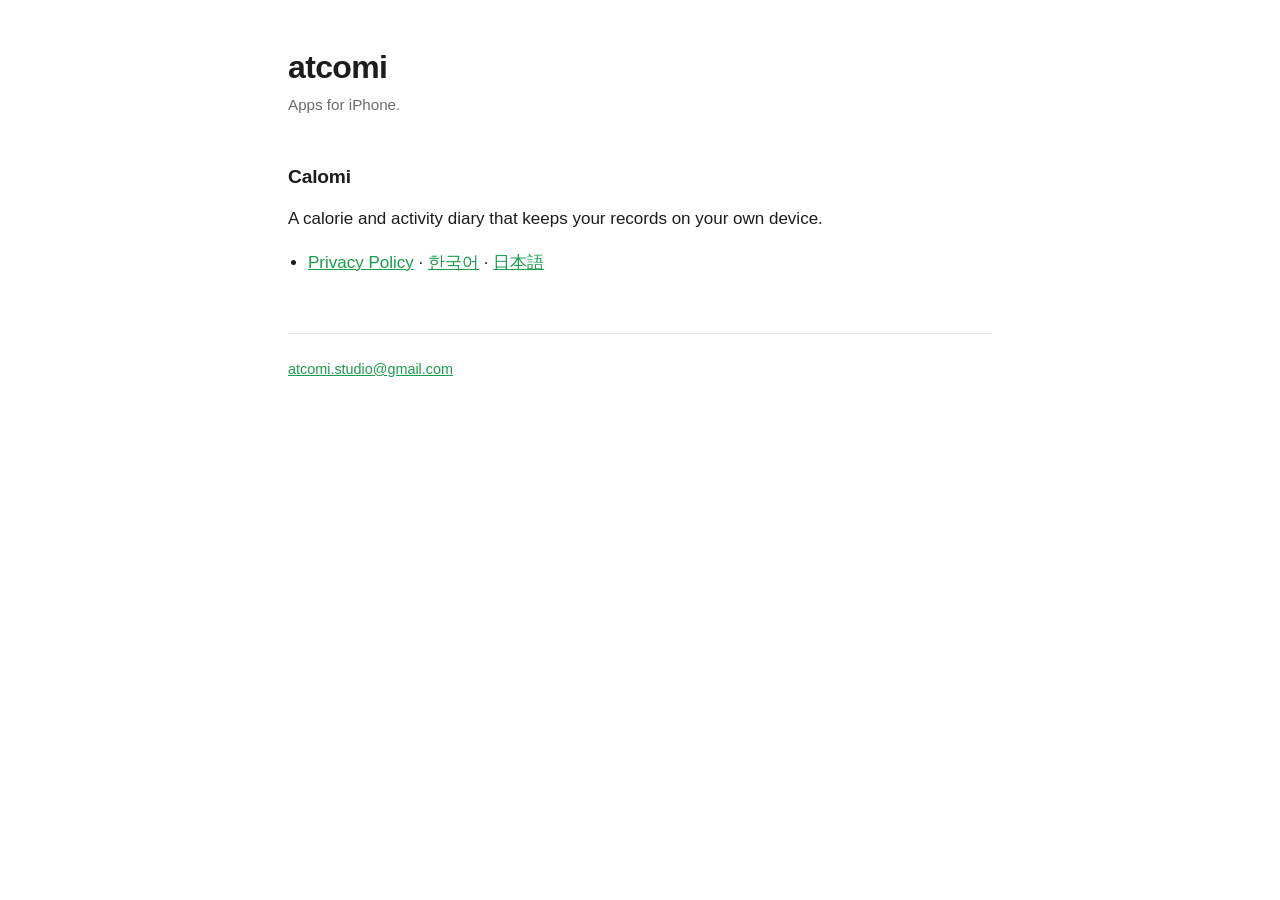
==== index.html @ 72f37950 "Calomi privacy policy in English, Korean and Japanese" ====
<!doctype html>
<html lang="en">
<head>
<meta charset="utf-8">
<meta name="viewport" content="width=device-width, initial-scale=1">
<title>atcomi</title>
<link rel="stylesheet" href="calomi/privacy/style.css">
</head>
<body>
<main>
<h1>atcomi</h1>
<p class="sub">Apps for iPhone.</p>
<h2>Calomi</h2>
<p>A calorie and activity diary that keeps your records on your own device.</p>
<ul>
  <li><a href="calomi/privacy/">Privacy Policy</a> · <a href="calomi/privacy/ko/">한국어</a> · <a href="calomi/privacy/ja/">日本語</a></li>
</ul>
<footer><p><a href="mailto:atcomi.studio@gmail.com">atcomi.studio@gmail.com</a></p></footer>
</main>
</body>
</html>
---- calomi/privacy/style.css ----
:root {
  --bg: #ffffff;
  --fg: #1c1c1e;
  --muted: #6b6b70;
  --rule: #e4e4e7;
  --accent: #1a9c4c;
  --card: #f7f7f8;
}

@media (prefers-color-scheme: dark) {
  :root {
    --bg: #131316;
    --fg: #ececee;
    --muted: #9a9aa0;
    --rule: #2c2c31;
    --accent: #34d06f;
    --card: #1b1b1f;
  }
}

* { box-sizing: border-box; }

html { -webkit-text-size-adjust: 100%; }

body {
  margin: 0;
  padding: 3rem 1.25rem 5rem;
  background: var(--bg);
  color: var(--fg);
  font: 17px/1.65 -apple-system, BlinkMacSystemFont, "Segoe UI", "Helvetica Neue",
        "Apple SD Gothic Neo", "Hiragino Sans", sans-serif;
}

main { max-width: 44rem; margin: 0 auto; }

h1 {
  font-size: 2rem;
  line-height: 1.2;
  letter-spacing: -0.02em;
  margin: 0 0 0.35rem;
}

.sub { color: var(--muted); margin: 0 0 2.5rem; font-size: 0.95rem; }

h2 {
  font-size: 1.2rem;
  letter-spacing: -0.01em;
  margin: 2.75rem 0 0.75rem;
  padding-top: 1.5rem;
  border-top: 1px solid var(--rule);
}

h2:first-of-type { border-top: none; padding-top: 0; }

p { margin: 0 0 1rem; }

ul { margin: 0 0 1rem; padding-left: 1.25rem; }

li { margin-bottom: 0.4rem; }

strong { font-weight: 600; }

a { color: var(--accent); }

.lede {
  background: var(--card);
  border-radius: 12px;
  padding: 1.25rem 1.4rem;
  margin: 0 0 2.5rem;
}

.lede p:last-child { margin-bottom: 0; }

.langs {
  margin: 0 0 2.5rem;
  font-size: 0.9rem;
  color: var(--muted);
}

.langs a { margin-right: 0.85rem; }

footer {
  margin-top: 3.5rem;
  padding-top: 1.5rem;
  border-top: 1px solid var(--rule);
  color: var(--muted);
  font-size: 0.9rem;
}

code {
  background: var(--card);
  padding: 0.1em 0.4em;
  border-radius: 5px;
  font-size: 0.9em;
}
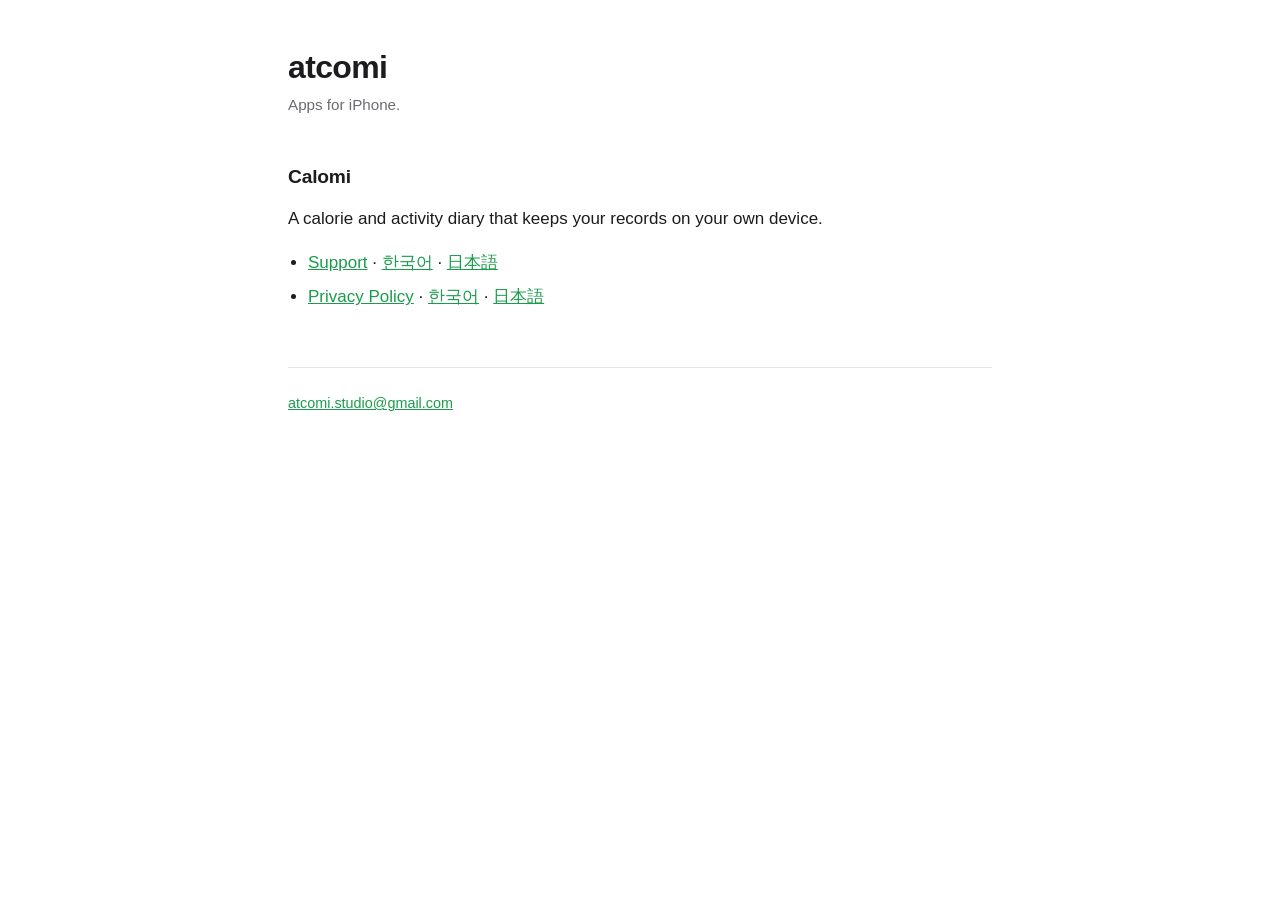
==== commit 8ea9534e: "a support page, in three languages The App Store needs a support URL, and an app that asks for Healt" ====
--- a/index.html
+++ b/index.html
@@ -4,7 +4,7 @@
 <meta charset="utf-8">
 <meta name="viewport" content="width=device-width, initial-scale=1">
 <title>atcomi</title>
-<link rel="stylesheet" href="calomi/privacy/style.css">
+<link rel="stylesheet" href="style.css">
 </head>
 <body>
 <main>
@@ -13,6 +13,7 @@
 <h2>Calomi</h2>
 <p>A calorie and activity diary that keeps your records on your own device.</p>
 <ul>
+  <li><a href="calomi/support/">Support</a> · <a href="calomi/support/ko/">한국어</a> · <a href="calomi/support/ja/">日本語</a></li>
   <li><a href="calomi/privacy/">Privacy Policy</a> · <a href="calomi/privacy/ko/">한국어</a> · <a href="calomi/privacy/ja/">日本語</a></li>
 </ul>
 <footer><p><a href="mailto:atcomi.studio@gmail.com">atcomi.studio@gmail.com</a></p></footer>
--- a/style.css
+++ b/style.css
@@ -0,0 +1,95 @@
+:root {
+  --bg: #ffffff;
+  --fg: #1c1c1e;
+  --muted: #6b6b70;
+  --rule: #e4e4e7;
+  --accent: #1a9c4c;
+  --card: #f7f7f8;
+}
+
+@media (prefers-color-scheme: dark) {
+  :root {
+    --bg: #131316;
+    --fg: #ececee;
+    --muted: #9a9aa0;
+    --rule: #2c2c31;
+    --accent: #34d06f;
+    --card: #1b1b1f;
+  }
+}
+
+* { box-sizing: border-box; }
+
+html { -webkit-text-size-adjust: 100%; }
+
+body {
+  margin: 0;
+  padding: 3rem 1.25rem 5rem;
+  background: var(--bg);
+  color: var(--fg);
+  font: 17px/1.65 -apple-system, BlinkMacSystemFont, "Segoe UI", "Helvetica Neue",
+        "Apple SD Gothic Neo", "Hiragino Sans", sans-serif;
+}
+
+main { max-width: 44rem; margin: 0 auto; }
+
+h1 {
+  font-size: 2rem;
+  line-height: 1.2;
+  letter-spacing: -0.02em;
+  margin: 0 0 0.35rem;
+}
+
+.sub { color: var(--muted); margin: 0 0 2.5rem; font-size: 0.95rem; }
+
+h2 {
+  font-size: 1.2rem;
+  letter-spacing: -0.01em;
+  margin: 2.75rem 0 0.75rem;
+  padding-top: 1.5rem;
+  border-top: 1px solid var(--rule);
+}
+
+h2:first-of-type { border-top: none; padding-top: 0; }
+
+p { margin: 0 0 1rem; }
+
+ul { margin: 0 0 1rem; padding-left: 1.25rem; }
+
+li { margin-bottom: 0.4rem; }
+
+strong { font-weight: 600; }
+
+a { color: var(--accent); }
+
+.lede {
+  background: var(--card);
+  border-radius: 12px;
+  padding: 1.25rem 1.4rem;
+  margin: 0 0 2.5rem;
+}
+
+.lede p:last-child { margin-bottom: 0; }
+
+.langs {
+  margin: 0 0 2.5rem;
+  font-size: 0.9rem;
+  color: var(--muted);
+}
+
+.langs a { margin-right: 0.85rem; }
+
+footer {
+  margin-top: 3.5rem;
+  padding-top: 1.5rem;
+  border-top: 1px solid var(--rule);
+  color: var(--muted);
+  font-size: 0.9rem;
+}
+
+code {
+  background: var(--card);
+  padding: 0.1em 0.4em;
+  border-radius: 5px;
+  font-size: 0.9em;
+}
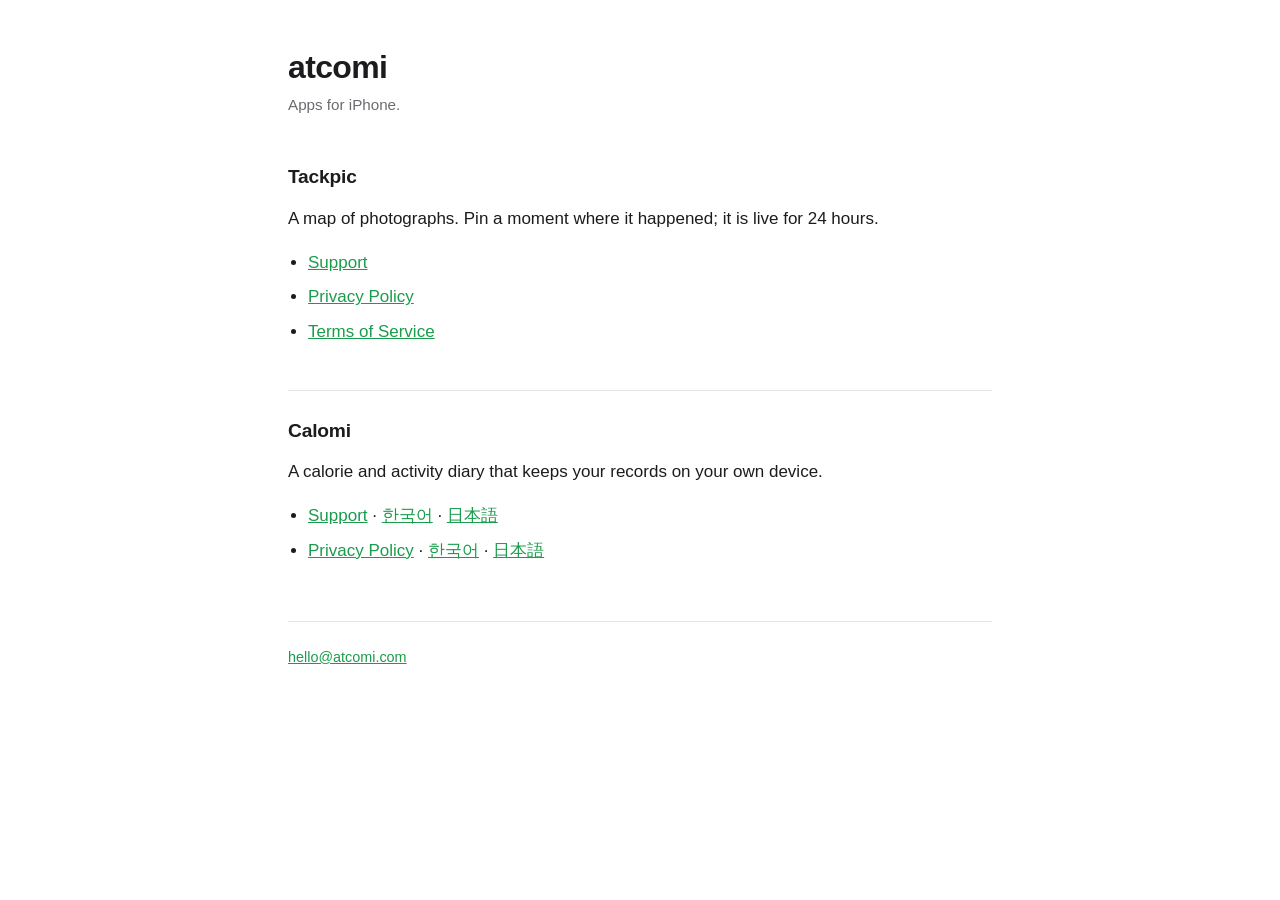
==== commit f43e82fa: "Tackpic: a privacy policy, terms, support, and a page to hang them on Four pages under `tackpic/`, i" ====
--- a/index.html
+++ b/index.html
@@ -10,13 +10,21 @@
 <main>
 <h1>atcomi</h1>
 <p class="sub">Apps for iPhone.</p>
+<h2>Tackpic</h2>
+<p>A map of photographs. Pin a moment where it happened; it is live for 24 hours.</p>
+<ul>
+  <li><a href="tackpic/support/">Support</a></li>
+  <li><a href="tackpic/privacy/">Privacy Policy</a></li>
+  <li><a href="tackpic/terms/">Terms of Service</a></li>
+</ul>
+
 <h2>Calomi</h2>
 <p>A calorie and activity diary that keeps your records on your own device.</p>
 <ul>
   <li><a href="calomi/support/">Support</a> · <a href="calomi/support/ko/">한국어</a> · <a href="calomi/support/ja/">日本語</a></li>
   <li><a href="calomi/privacy/">Privacy Policy</a> · <a href="calomi/privacy/ko/">한국어</a> · <a href="calomi/privacy/ja/">日本語</a></li>
 </ul>
-<footer><p><a href="mailto:atcomi.studio@gmail.com">atcomi.studio@gmail.com</a></p></footer>
+<footer><p><a href="mailto:hello@atcomi.com">hello@atcomi.com</a></p></footer>
 </main>
 </body>
 </html>
